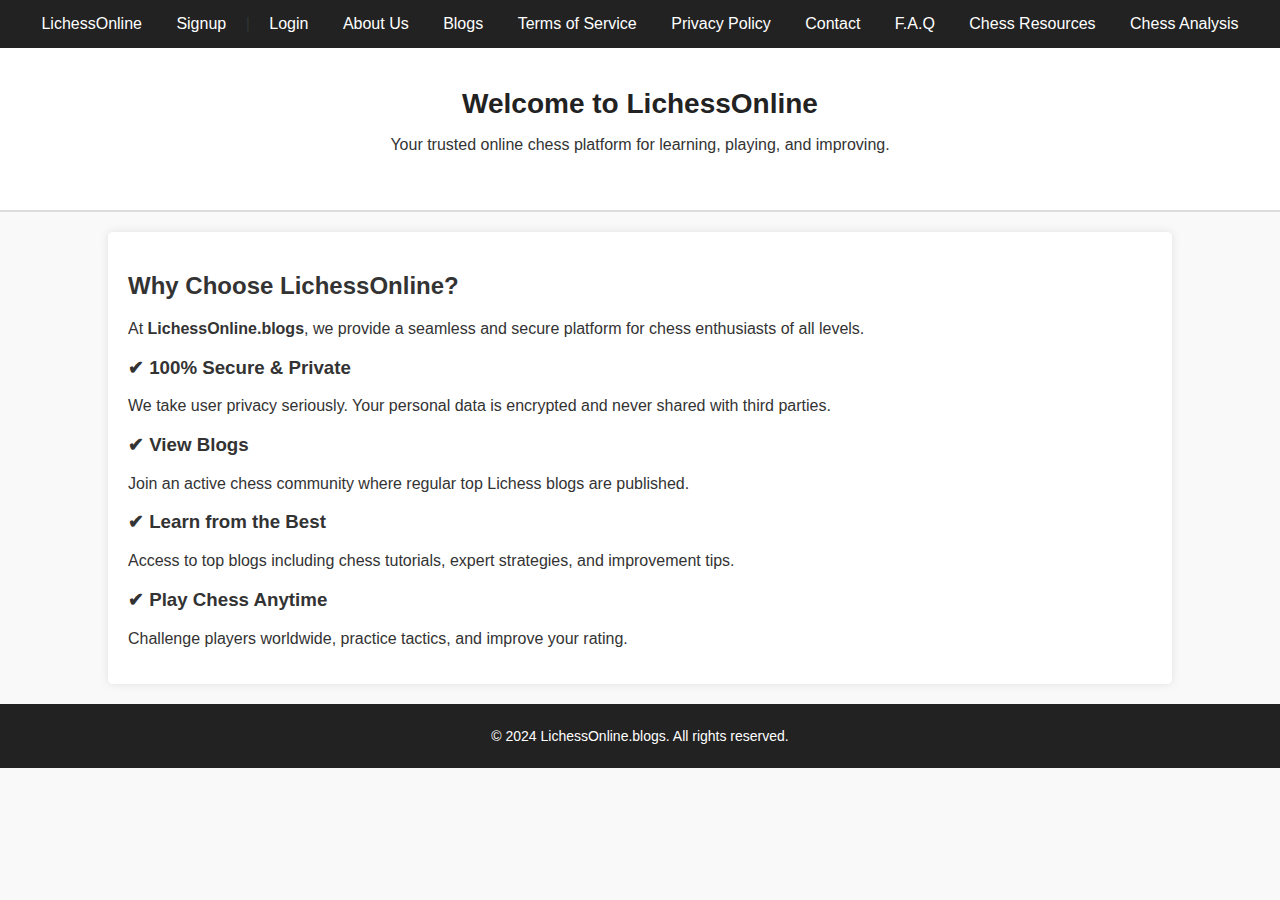
==== index.html @ aa8d7dfb "Update index.html" ====
<!DOCTYPE html>
<html lang="en">
<head>
    <meta charset="UTF-8">
    <meta name="viewport" content="width=device-width, initial-scale=1.0">
    <title>LichessOnline - Play & Learn Chess</title>
    <link rel="stylesheet" href="style.css"> 
</head>
<body>

    <!-- Navigation Bar -->
    <nav>
        <a href="index.html" class="logo">LichessOnline</a>
        <span id="userStatus"></span> 
        <a href="about.html">About Us</a>
        <a href="blogs.html">Blogs</a>
        <a href="terms.html">Terms of Service</a>
        <a href="privacy.html">Privacy Policy</a>
        <a href="contact.html">Contact</a>
        <a href="faq.html">F.A.Q</a>
        <a href="resources.html">Chess Resources</a>
        <a href="chess.html">Chess Analysis</a>
    </nav>

    <!-- Main Content -->
    <header>
        <h1>Welcome to LichessOnline</h1>
        <p>Your trusted online chess platform for learning, playing, and improving.</p>
    </header>

    <section class="content">
        <h2>Why Choose LichessOnline?</h2>
        <p>At <strong>LichessOnline.blogs</strong>, we provide a seamless and secure platform for chess enthusiasts of all levels.</p>

        <h3>✔ 100% Secure & Private</h3>
        <p>We take user privacy seriously. Your personal data is encrypted and never shared with third parties.</p>

        <h3>✔ View Blogs</h3>
        <p>Join an active chess community where regular top Lichess blogs are published.</p>

        <h3>✔ Learn from the Best</h3>
        <p>Access to top blogs including chess tutorials, expert strategies, and improvement tips.</p>

        <h3>✔ Play Chess Anytime</h3>
        <p>Challenge players worldwide, practice tactics, and improve your rating.</p>
    </section>

    <!-- Footer -->
    <footer>
        <p>&copy; 2024 LichessOnline.blogs. All rights reserved.</p>
    </footer>

    <script>
        let username = localStorage.getItem("username");
        let userStatus = document.getElementById("userStatus");

        if (username) {
            userStatus.innerHTML = `<strong>Welcome, ${username}!</strong> 
                                    <button id="deleteAccountBtn">Delete Account</button>`;

            document.getElementById("deleteAccountBtn").addEventListener("click", function() {
                let confirmDelete = confirm("Are you sure you want to delete your account? This action cannot be undone.");
                if (confirmDelete) {
                    localStorage.clear(); // Delete all stored data (history, username, etc.)
                    sessionStorage.clear(); // Clears session storage too (if any)
                    alert("Your account has been deleted.");
                    window.location.href = "signup.html"; // Redirect to signup page
                }
            });

        } else {
            userStatus.innerHTML = `<a href="signup.html">Signup</a> | <a href="login.html">Login</a>`;
        }
    </script>
</body>
</html>
---- style.css ----
/* General Styling */
body {
    font-family: Arial, sans-serif;
    margin: 0;
    padding: 0;
    background-color: #f9f9f9;
    color: #333;
}

/* Navigation Bar */
nav {
    background-color: #222;
    padding: 15px;
    text-align: center;
}

nav a {
    color: white;
    text-decoration: none;
    margin: 0 15px;
    font-size: 16px;
}

nav a:hover {
    text-decoration: underline;
}

/* Header */
header {
    text-align: center;
    padding: 40px 20px;
    background-color: #fff;
    border-bottom: 2px solid #ddd;
}

header h1 {
    margin: 0;
    font-size: 28px;
    color: #222;
}

/* Content Section */
.content {
    width: 80%;
    margin: 20px auto;
    background-color: #fff;
    padding: 20px;
    border-radius: 5px;
    box-shadow: 0 0 10px rgba(0, 0, 0, 0.1);
}

/* Footer */
footer {
    text-align: center;
    padding: 10px;
    background-color: #222;
    color: white;
    font-size: 14px;
}

/* Forms */
form {
    display: flex;
    flex-direction: column;
    width: 50%;
    margin: 20px auto;
}

form label {
    font-weight: bold;
    margin-bottom: 5px;
}

form input {
    padding: 8px;
    margin-bottom: 15px;
    border: 1px solid #ccc;
    border-radius: 4px;
}

form button {
    background-color: #222;
    color: white;
    padding: 10px;
    border: none;
    cursor: pointer;
    border-radius: 4px;
}

form button:hover {
    background-color: #444;
}

/* Logout Button */
#logoutBtn {
    background-color: red;
    color: white;
    border: none;
    padding: 8px 12px;
    cursor: pointer;
    margin-left: 10px;
    border-radius: 4px;
}

#logoutBtn:hover {
    background-color: darkred;
}

/* Responsive Design */
@media (max-width: 768px) {
    .content {
        width: 90%;
    }

    form {
        width: 80%;
    }
}
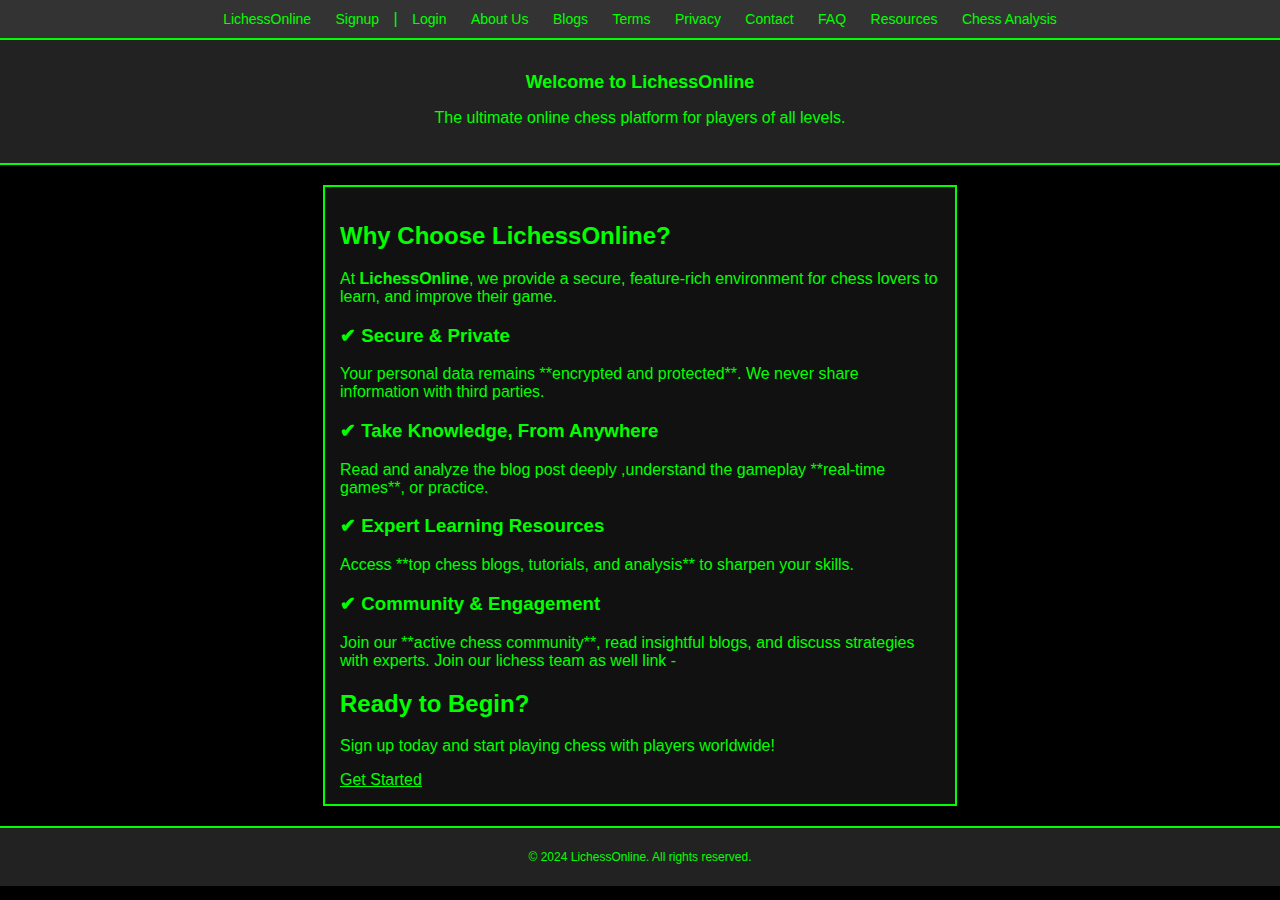
==== commit 87703ccc: "Update index.html" ====
--- a/index.html
+++ b/index.html
@@ -3,7 +3,7 @@
 <head>
     <meta charset="UTF-8">
     <meta name="viewport" content="width=device-width, initial-scale=1.0">
-    <title>LichessOnline - Play & Learn Chess</title>
+    <title>LichessOnline - Play & Improve Chess</title>
     <link rel="stylesheet" href="style.css"> 
 </head>
 <body>
@@ -14,40 +14,54 @@
         <span id="userStatus"></span> 
         <a href="about.html">About Us</a>
         <a href="blogs.html">Blogs</a>
-        <a href="terms.html">Terms of Service</a>
-        <a href="privacy.html">Privacy Policy</a>
+        <a href="terms.html">Terms</a>
+        <a href="privacy.html">Privacy</a>
         <a href="contact.html">Contact</a>
-        <a href="faq.html">F.A.Q</a>
-        <a href="resources.html">Chess Resources</a>
+        <a href="faq.html">FAQ</a>
+        <a href="resources.html">Resources</a>
         <a href="chess.html">Chess Analysis</a>
     </nav>
 
     <!-- Main Content -->
     <header>
         <h1>Welcome to LichessOnline</h1>
-        <p>Your trusted online chess platform for learning, playing, and improving.</p>
+        <p>The ultimate online chess platform for players of all levels.</p>
     </header>
 
     <section class="content">
         <h2>Why Choose LichessOnline?</h2>
-        <p>At <strong>LichessOnline.blogs</strong>, we provide a seamless and secure platform for chess enthusiasts of all levels.</p>
+        <p>At <strong>LichessOnline</strong>, we provide a secure, feature-rich environment for chess lovers to learn, and improve their game.</p>
 
-        <h3>✔ 100% Secure & Private</h3>
-        <p>We take user privacy seriously. Your personal data is encrypted and never shared with third parties.</p>
+        <div class="features">
+            <div class="feature">
+                <h3>✔ Secure & Private</h3>
+                <p>Your personal data remains **encrypted and protected**. We never share information with third parties.</p>
+            </div>
 
-        <h3>✔ View Blogs</h3>
-        <p>Join an active chess community where regular top Lichess blogs are published.</p>
+            <div class="feature">
+                <h3>✔ Take Knowledge, From Anywhere</h3>
+                <p>Read and analyze the blog post deeply ,understand the gameplay **real-time games**, or practice.</p>
+            </div>
 
-        <h3>✔ Learn from the Best</h3>
-        <p>Access to top blogs including chess tutorials, expert strategies, and improvement tips.</p>
+            <div class="feature">
+                <h3>✔ Expert Learning Resources</h3>
+                <p>Access **top chess blogs, tutorials, and analysis** to sharpen your skills.</p>
+            </div>
 
-        <h3>✔ Play Chess Anytime</h3>
-        <p>Challenge players worldwide, practice tactics, and improve your rating.</p>
+            <div class="feature">
+                <h3>✔ Community & Engagement</h3>
+                <p>Join our **active chess community**, read insightful blogs, and discuss strategies with experts. Join our lichess team as well link - </p>
+            </div>
+        </div>
+
+        <h2>Ready to Begin?</h2>
+        <p>Sign up today and start playing chess with players worldwide!</p>
+        <a href="signup.html" class="cta-button">Get Started</a>
     </section>
 
     <!-- Footer -->
     <footer>
-        <p>&copy; 2024 LichessOnline.blogs. All rights reserved.</p>
+        <p>&copy; 2024 LichessOnline. All rights reserved.</p>
     </footer>
 
     <script>
@@ -61,8 +75,8 @@
             document.getElementById("deleteAccountBtn").addEventListener("click", function() {
                 let confirmDelete = confirm("Are you sure you want to delete your account? This action cannot be undone.");
                 if (confirmDelete) {
-                    localStorage.clear(); // Delete all stored data (history, username, etc.)
-                    sessionStorage.clear(); // Clears session storage too (if any)
+                    localStorage.clear(); // Clear user data
+                    sessionStorage.clear(); // Clear session storage
                     alert("Your account has been deleted.");
                     window.location.href = "signup.html"; // Redirect to signup page
                 }
@@ -72,5 +86,6 @@
             userStatus.innerHTML = `<a href="signup.html">Signup</a> | <a href="login.html">Login</a>`;
         }
     </script>
+
 </body>
 </html>
--- a/style.css
+++ b/style.css
@@ -1,24 +1,25 @@
 /* General Styling */
 body {
     font-family: Arial, sans-serif;
+    background-color: #000;
+    color: #00ff00; /* Classic green text */
+    text-align: center;
     margin: 0;
     padding: 0;
-    background-color: #f9f9f9;
-    color: #333;
 }
 
 /* Navigation Bar */
 nav {
-    background-color: #222;
-    padding: 15px;
-    text-align: center;
+    background-color: #333;
+    padding: 10px;
+    border-bottom: 2px solid #00ff00;
 }
 
 nav a {
-    color: white;
+    color: #00ff00;
     text-decoration: none;
-    margin: 0 15px;
-    font-size: 16px;
+    font-size: 14px;
+    margin: 0 10px;
 }
 
 nav a:hover {
@@ -27,92 +28,131 @@
 
 /* Header */
 header {
-    text-align: center;
-    padding: 40px 20px;
-    background-color: #fff;
-    border-bottom: 2px solid #ddd;
+    background-color: #222;
+    padding: 20px;
+    border-bottom: 2px solid #00ff00;
 }
 
 header h1 {
-    margin: 0;
-    font-size: 28px;
-    color: #222;
+    font-size: 18px;
 }
 
 /* Content Section */
 .content {
-    width: 80%;
+    width: 90%;
+    max-width: 600px;
+    background: #111;
+    padding: 15px;
     margin: 20px auto;
-    background-color: #fff;
-    padding: 20px;
-    border-radius: 5px;
-    box-shadow: 0 0 10px rgba(0, 0, 0, 0.1);
+    border: 2px solid #00ff00;
+    text-align: left;
 }
 
 /* Footer */
 footer {
-    text-align: center;
+    background: #222;
     padding: 10px;
-    background-color: #222;
-    color: white;
-    font-size: 14px;
+    font-size: 12px;
+    border-top: 2px solid #00ff00;
 }
 
 /* Forms */
 form {
-    display: flex;
-    flex-direction: column;
-    width: 50%;
+    width: 80%;
+    max-width: 300px;
     margin: 20px auto;
+    text-align: left;
 }
 
 form label {
-    font-weight: bold;
-    margin-bottom: 5px;
+    font-size: 14px;
 }
 
 form input {
-    padding: 8px;
-    margin-bottom: 15px;
-    border: 1px solid #ccc;
-    border-radius: 4px;
+    width: 100%;
+    padding: 5px;
+    border: 1px solid #00ff00;
+    background: #000;
+    color: #00ff00;
 }
 
 form button {
-    background-color: #222;
-    color: white;
-    padding: 10px;
-    border: none;
+    background: #00ff00;
+    color: #000;
+    padding: 5px 10px;
+    border: 2px solid #fff;
     cursor: pointer;
-    border-radius: 4px;
+    font-size: 14px;
+    display: block;
+    margin: 10px auto;
 }
 
 form button:hover {
-    background-color: #444;
+    background: #fff;
+    color: #000;
 }
 
 /* Logout Button */
 #logoutBtn {
-    background-color: red;
+    background: red;
     color: white;
-    border: none;
-    padding: 8px 12px;
+    padding: 5px 10px;
+    border: 2px solid #fff;
     cursor: pointer;
-    margin-left: 10px;
-    border-radius: 4px;
 }
 
 #logoutBtn:hover {
-    background-color: darkred;
+    background: darkred;
+}
+
+/* Simple Table */
+table {
+    width: 90%;
+    max-width: 600px;
+    border-collapse: collapse;
+    margin: 20px auto;
+}
+
+table, th, td {
+    border: 1px solid #00ff00;
+}
+
+th, td {
+    padding: 5px;
+    text-align: left;
+}
+
+/* Links */
+a {
+    color: #00ff00;
+}
+
+a:hover {
+    text-decoration: underline;
+}
+
+/* Retro Button */
+button {
+    font-family: Arial, sans-serif;
+    border: 2px solid #00ff00;
+    background: #000;
+    color: #00ff00;
+    padding: 5px 10px;
+    cursor: pointer;
+}
+
+button:hover {
+    background: #00ff00;
+    color: #000;
 }
 
 /* Responsive Design */
-@media (max-width: 768px) {
+@media (max-width: 600px) {
     .content {
-        width: 90%;
+        width: 95%;
     }
 
     form {
-        width: 80%;
+        width: 90%;
     }
 }
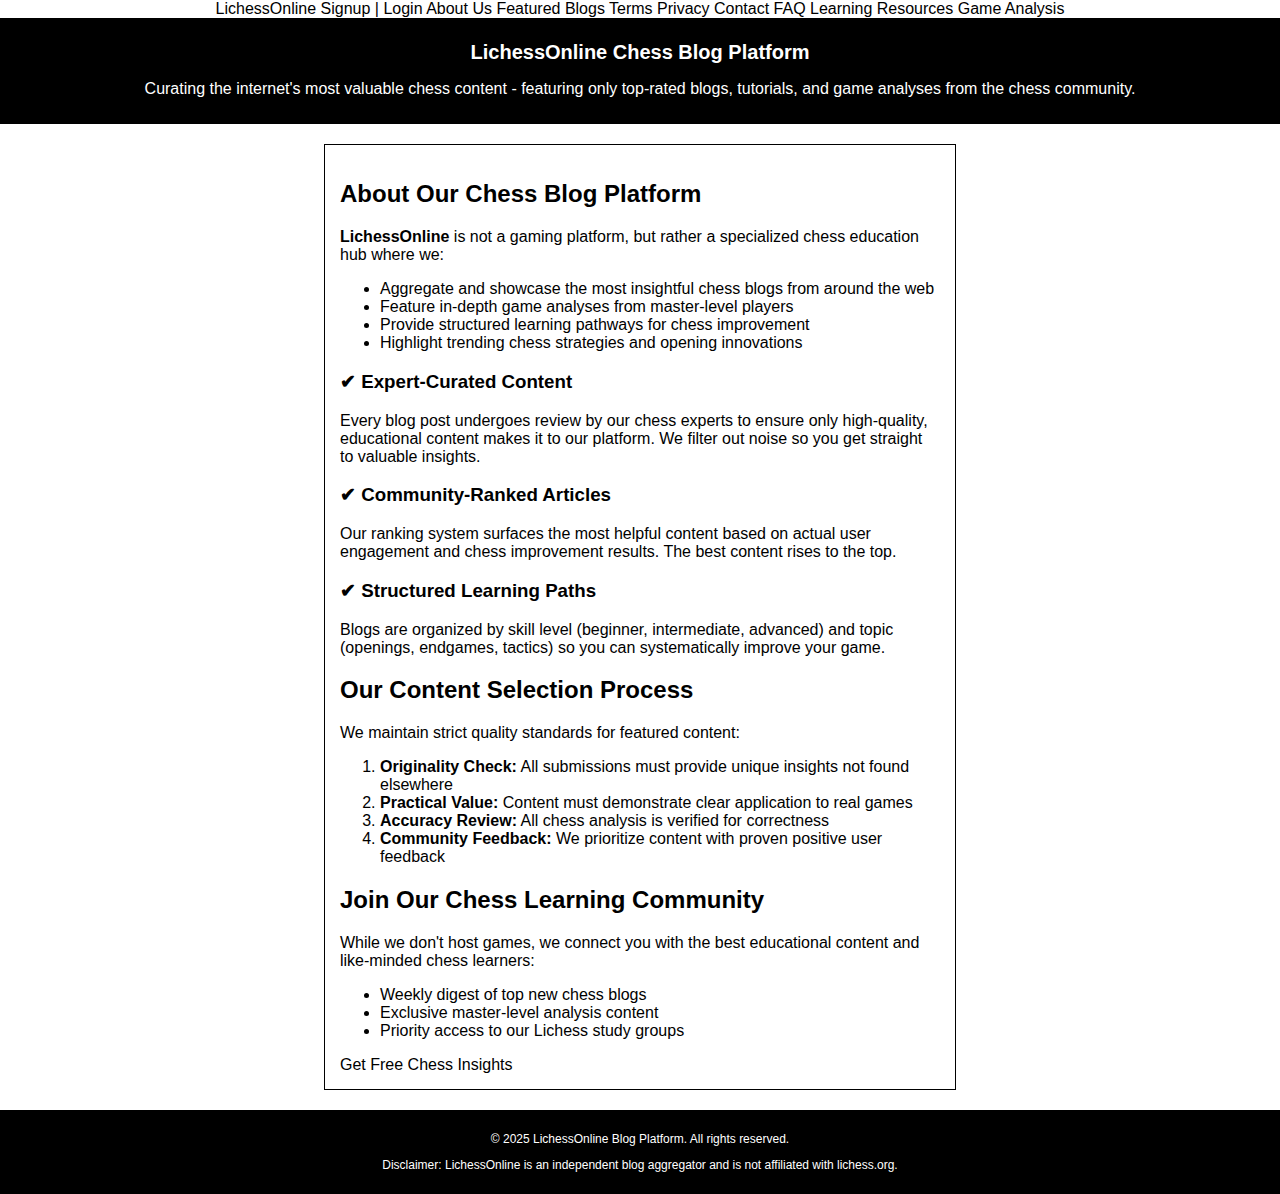
==== commit b5f4de75: "Update index.html" ====
--- a/index.html
+++ b/index.html
@@ -3,8 +3,9 @@
 <head>
     <meta charset="UTF-8">
     <meta name="viewport" content="width=device-width, initial-scale=1.0">
-    <title>LichessOnline - Play & Improve Chess</title>
+    <title>LichessOnline - Premier Chess Blog & Analysis Platform</title>
     <link rel="stylesheet" href="style.css"> 
+    <meta name="description" content="LichessOnline features top-rated chess blogs, game analysis, and educational resources for chess enthusiasts of all levels.">
 </head>
 <body>
 
@@ -13,56 +14,73 @@
         <a href="index.html" class="logo">LichessOnline</a>
         <span id="userStatus"></span> 
         <a href="about.html">About Us</a>
-        <a href="blogs.html">Blogs</a>
+        <a href="blogs.html">Featured Blogs</a>
         <a href="terms.html">Terms</a>
         <a href="privacy.html">Privacy</a>
         <a href="contact.html">Contact</a>
         <a href="faq.html">FAQ</a>
-        <a href="resources.html">Resources</a>
-        <a href="chess.html">Chess Analysis</a>
+        <a href="resources.html">Learning Resources</a>
+        <a href="chess.html">Game Analysis</a>
     </nav>
 
     <!-- Main Content -->
     <header>
-        <h1>Welcome to LichessOnline</h1>
-        <p>The ultimate online chess platform for players of all levels.</p>
+        <h1>LichessOnline Chess Blog Platform</h1>
+        <p>Curating the internet's most valuable chess content - featuring only top-rated blogs, tutorials, and game analyses from the chess community.</p>
     </header>
 
     <section class="content">
-        <h2>Why Choose LichessOnline?</h2>
-        <p>At <strong>LichessOnline</strong>, we provide a secure, feature-rich environment for chess lovers to learn, and improve their game.</p>
+        <h2>About Our Chess Blog Platform</h2>
+        <p><strong>LichessOnline</strong> is not a gaming platform, but rather a specialized chess education hub where we:</p>
+        <ul>
+            <li>Aggregate and showcase the most insightful chess blogs from around the web</li>
+            <li>Feature in-depth game analyses from master-level players</li>
+            <li>Provide structured learning pathways for chess improvement</li>
+            <li>Highlight trending chess strategies and opening innovations</li>
+        </ul>
 
         <div class="features">
             <div class="feature">
-                <h3>✔ Secure & Private</h3>
-                <p>Your personal data remains **encrypted and protected**. We never share information with third parties.</p>
+                <h3>✔ Expert-Curated Content</h3>
+                <p>Every blog post undergoes review by our chess experts to ensure only high-quality, educational content makes it to our platform. We filter out noise so you get straight to valuable insights.</p>
             </div>
 
             <div class="feature">
-                <h3>✔ Take Knowledge, From Anywhere</h3>
-                <p>Read and analyze the blog post deeply ,understand the gameplay **real-time games**, or practice.</p>
+                <h3>✔ Community-Ranked Articles</h3>
+                <p>Our ranking system surfaces the most helpful content based on actual user engagement and chess improvement results. The best content rises to the top.</p>
             </div>
 
             <div class="feature">
-                <h3>✔ Expert Learning Resources</h3>
-                <p>Access **top chess blogs, tutorials, and analysis** to sharpen your skills.</p>
+                <h3>✔ Structured Learning Paths</h3>
+                <p>Blogs are organized by skill level (beginner, intermediate, advanced) and topic (openings, endgames, tactics) so you can systematically improve your game.</p>
             </div>
 
-            <div class="feature">
-                <h3>✔ Community & Engagement</h3>
-                <p>Join our **active chess community**, read insightful blogs, and discuss strategies with experts. Join our lichess team as well link - </p>
-            </div>
-        </div>
+        <h2>Our Content Selection Process</h2>
+        <p>We maintain strict quality standards for featured content:</p>
+        <ol>
+            <li><strong>Originality Check:</strong> All submissions must provide unique insights not found elsewhere</li>
+            <li><strong>Practical Value:</strong> Content must demonstrate clear application to real games</li>
+            <li><strong>Accuracy Review:</strong> All chess analysis is verified for correctness</li>
+            <li><strong>Community Feedback:</strong> We prioritize content with proven positive user feedback</li>
+        </ol>
 
-        <h2>Ready to Begin?</h2>
-        <p>Sign up today and start playing chess with players worldwide!</p>
-        <a href="signup.html" class="cta-button">Get Started</a>
+        <h2>Join Our Chess Learning Community</h2>
+        <p>While we don't host games, we connect you with the best educational content and like-minded chess learners:</p>
+        <ul>
+            <li>Weekly digest of top new chess blogs</li>
+            <li>Exclusive master-level analysis content</li>
+            <li>Priority access to our Lichess study groups</li>
+        </ul>
+        <a href="signup.html" class="cta-button">Get Free Chess Insights</a>
     </section>
 
     <!-- Footer -->
     <footer>
-        <p>&copy; 2024 LichessOnline. All rights reserved.</p>
+        <p>&copy; 2025 LichessOnline Blog Platform. All rights reserved.</p>
+        <p>Disclaimer: LichessOnline is an independent blog aggregator and is not affiliated with lichess.org.</p>
     </footer>
+</body>
+</html>
 
     <script>
         let username = localStorage.getItem("username");
--- a/style.css
+++ b/style.css
@@ -1,59 +1,32 @@
 /* General Styling */
 body {
     font-family: Arial, sans-serif;
-    background-color: #000;
-    color: #00ff00; /* Classic green text */
+    background-color: #fff;
+    color: #000;
     text-align: center;
     margin: 0;
     padding: 0;
 }
 
-/* Navigation Bar */
-nav {
-    background-color: #333;
-    padding: 10px;
-    border-bottom: 2px solid #00ff00;
-}
-
-nav a {
-    color: #00ff00;
-    text-decoration: none;
-    font-size: 14px;
-    margin: 0 10px;
-}
-
-nav a:hover {
-    text-decoration: underline;
-}
-
 /* Header */
 header {
-    background-color: #222;
-    padding: 20px;
-    border-bottom: 2px solid #00ff00;
+    background-color: #000;
+    color: #fff;
+    padding: 10px;
 }
 
 header h1 {
-    font-size: 18px;
+    font-size: 20px;
 }
 
 /* Content Section */
 .content {
     width: 90%;
     max-width: 600px;
-    background: #111;
     padding: 15px;
     margin: 20px auto;
-    border: 2px solid #00ff00;
+    border: 1px solid #000;
     text-align: left;
-}
-
-/* Footer */
-footer {
-    background: #222;
-    padding: 10px;
-    font-size: 12px;
-    border-top: 2px solid #00ff00;
 }
 
 /* Forms */
@@ -62,50 +35,38 @@
     max-width: 300px;
     margin: 20px auto;
     text-align: left;
+    padding: 10px;
+    border: 1px solid #000;
 }
 
 form label {
     font-size: 14px;
+    display: block;
+    margin-bottom: 5px;
 }
 
 form input {
     width: 100%;
     padding: 5px;
-    border: 1px solid #00ff00;
-    background: #000;
-    color: #00ff00;
+    border: 1px solid #000;
+    margin-bottom: 10px;
 }
 
 form button {
-    background: #00ff00;
-    color: #000;
-    padding: 5px 10px;
-    border: 2px solid #fff;
+    background: #000;
+    color: #fff;
+    padding: 5px;
+    border: none;
     cursor: pointer;
-    font-size: 14px;
     display: block;
     margin: 10px auto;
 }
 
 form button:hover {
-    background: #fff;
-    color: #000;
+    background: #555;
 }
 
-/* Logout Button */
-#logoutBtn {
-    background: red;
-    color: white;
-    padding: 5px 10px;
-    border: 2px solid #fff;
-    cursor: pointer;
-}
-
-#logoutBtn:hover {
-    background: darkred;
-}
-
-/* Simple Table */
+/* Tables */
 table {
     width: 90%;
     max-width: 600px;
@@ -114,45 +75,68 @@
 }
 
 table, th, td {
-    border: 1px solid #00ff00;
+    border: 1px solid #000;
 }
 
 th, td {
     padding: 5px;
     text-align: left;
+    font-size: 14px;
 }
 
 /* Links */
 a {
-    color: #00ff00;
+    color: #000;
+    text-decoration: none;
 }
 
 a:hover {
     text-decoration: underline;
 }
 
-/* Retro Button */
+/* Footer */
+footer {
+    background: #000;
+    color: #fff;
+    padding: 10px;
+    font-size: 12px;
+}
+
+/* Buttons */
 button {
-    font-family: Arial, sans-serif;
-    border: 2px solid #00ff00;
+    border: 1px solid #000;
     background: #000;
-    color: #00ff00;
-    padding: 5px 10px;
+    color: #fff;
+    padding: 5px;
     cursor: pointer;
 }
 
 button:hover {
-    background: #00ff00;
-    color: #000;
+    background: #555;
 }
 
 /* Responsive Design */
-@media (max-width: 600px) {
-    .content {
+@media (max-width: 768px) {
+    .content, form, table {
         width: 95%;
+    }
+}
+
+@media (max-width: 480px) {
+    header h1 {
+        font-size: 18px;
     }
 
     form {
-        width: 90%;
+        width: 100%;
+        max-width: 250px;
+    }
+
+    table {
+        width: 100%;
+    }
+
+    th, td {
+        font-size: 12px;
     }
 }
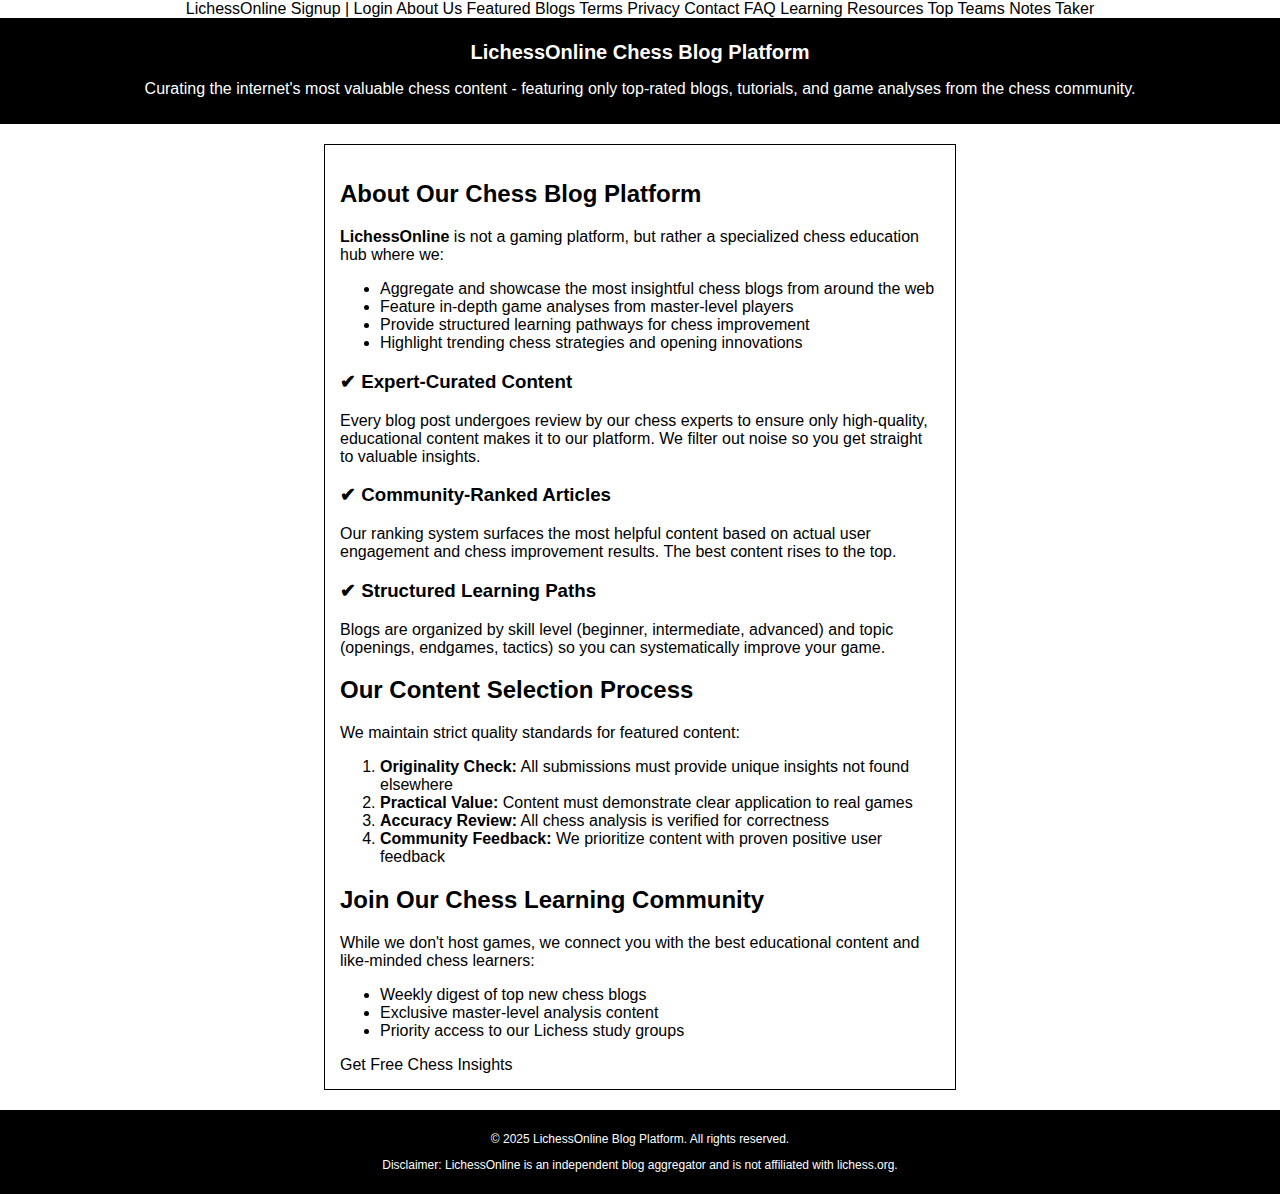
==== commit f8c0ac4e: "Update index.html" ====
--- a/index.html
+++ b/index.html
@@ -20,7 +20,8 @@
         <a href="contact.html">Contact</a>
         <a href="faq.html">FAQ</a>
         <a href="resources.html">Learning Resources</a>
-        <a href="chess.html">Game Analysis</a>
+        <a href="teams.html">Top Teams</a>
+        <a href="notes.html">Notes Taker</a>
     </nav>
 
     <!-- Main Content -->
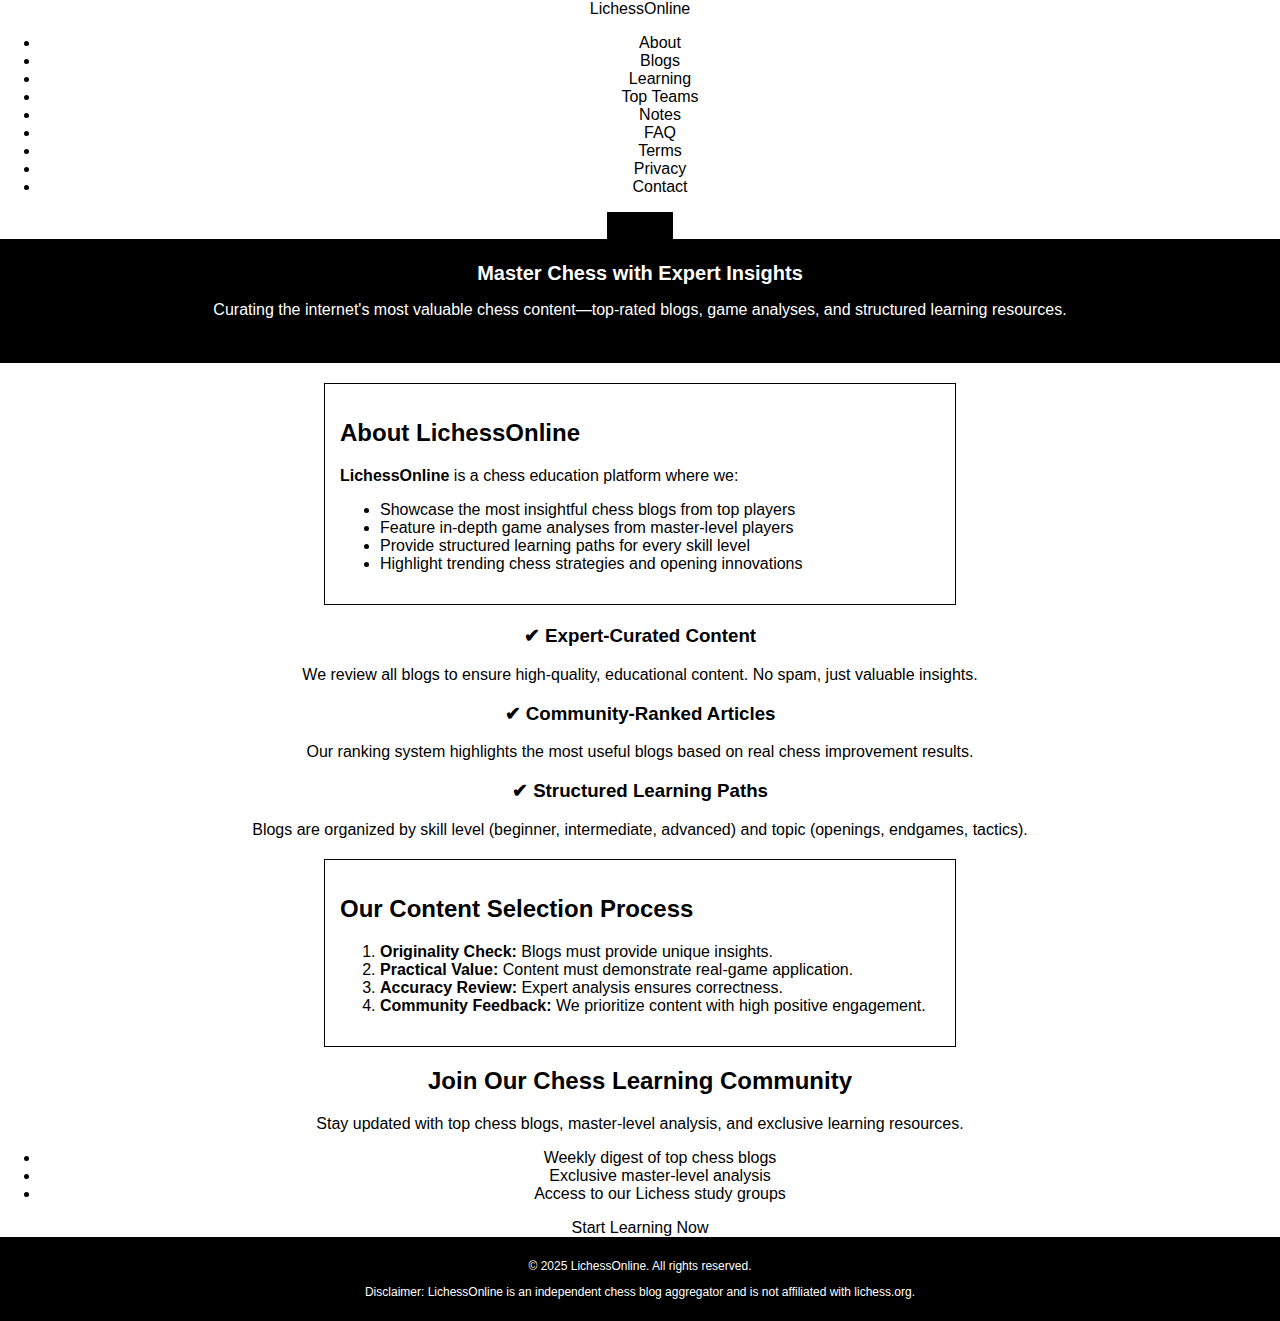
==== commit 56f272ec: "Update index.html" ====
--- a/index.html
+++ b/index.html
@@ -10,76 +10,88 @@
 <body>
 
     <!-- Navigation Bar -->
-    <nav>
-        <a href="index.html" class="logo">LichessOnline</a>
-        <span id="userStatus"></span> 
-        <a href="about.html">About Us</a>
-        <a href="blogs.html">Featured Blogs</a>
-        <a href="terms.html">Terms</a>
-        <a href="privacy.html">Privacy</a>
-        <a href="contact.html">Contact</a>
-        <a href="faq.html">FAQ</a>
-        <a href="resources.html">Learning Resources</a>
-        <a href="teams.html">Top Teams</a>
-        <a href="notes.html">Notes Taker</a>
+    <nav class="navbar">
+        <div class="logo"><a href="index.html">LichessOnline</a></div>
+        <ul class="nav-links">
+            <li><a href="about.html">About</a></li>
+            <li><a href="blogs.html">Blogs</a></li>
+            <li><a href="resources.html">Learning</a></li>
+            <li><a href="teams.html">Top Teams</a></li>
+            <li><a href="notes.html">Notes</a></li>
+            <li><a href="faq.html">FAQ</a></li>
+            <li><a href="terms.html">Terms</a></li>
+            <li><a href="privacy.html">Privacy</a></li>
+            <li><a href="contact.html">Contact</a></li>
+        </ul>
+        <button class="cta-button"><a href="signup.html">Join Now</a></button>
     </nav>
 
-    <!-- Main Content -->
-    <header>
-        <h1>LichessOnline Chess Blog Platform</h1>
-        <p>Curating the internet's most valuable chess content - featuring only top-rated blogs, tutorials, and game analyses from the chess community.</p>
+    <!-- Hero Section -->
+    <header class="hero">
+        <h1>Master Chess with Expert Insights</h1>
+        <p>Curating the internet's most valuable chess content—top-rated blogs, game analyses, and structured learning resources.</p>
+        <a href="signup.html" class="cta-button">Get Free Chess Insights</a>
     </header>
 
+    <!-- Main Content -->
     <section class="content">
-        <h2>About Our Chess Blog Platform</h2>
-        <p><strong>LichessOnline</strong> is not a gaming platform, but rather a specialized chess education hub where we:</p>
+        <h2>About LichessOnline</h2>
+        <p><strong>LichessOnline</strong> is a chess education platform where we:</p>
         <ul>
-            <li>Aggregate and showcase the most insightful chess blogs from around the web</li>
+            <li>Showcase the most insightful chess blogs from top players</li>
             <li>Feature in-depth game analyses from master-level players</li>
-            <li>Provide structured learning pathways for chess improvement</li>
+            <li>Provide structured learning paths for every skill level</li>
             <li>Highlight trending chess strategies and opening innovations</li>
         </ul>
+    </section>
 
-        <div class="features">
-            <div class="feature">
-                <h3>✔ Expert-Curated Content</h3>
-                <p>Every blog post undergoes review by our chess experts to ensure only high-quality, educational content makes it to our platform. We filter out noise so you get straight to valuable insights.</p>
-            </div>
+    <!-- Features Section -->
+    <section class="features">
+        <div class="feature">
+            <h3>✔ Expert-Curated Content</h3>
+            <p>We review all blogs to ensure high-quality, educational content. No spam, just valuable insights.</p>
+        </div>
 
-            <div class="feature">
-                <h3>✔ Community-Ranked Articles</h3>
-                <p>Our ranking system surfaces the most helpful content based on actual user engagement and chess improvement results. The best content rises to the top.</p>
-            </div>
+        <div class="feature">
+            <h3>✔ Community-Ranked Articles</h3>
+            <p>Our ranking system highlights the most useful blogs based on real chess improvement results.</p>
+        </div>
 
-            <div class="feature">
-                <h3>✔ Structured Learning Paths</h3>
-                <p>Blogs are organized by skill level (beginner, intermediate, advanced) and topic (openings, endgames, tactics) so you can systematically improve your game.</p>
-            </div>
+        <div class="feature">
+            <h3>✔ Structured Learning Paths</h3>
+            <p>Blogs are organized by skill level (beginner, intermediate, advanced) and topic (openings, endgames, tactics).</p>
+        </div>
+    </section>
 
+    <!-- Content Selection Process -->
+    <section class="content">
         <h2>Our Content Selection Process</h2>
-        <p>We maintain strict quality standards for featured content:</p>
         <ol>
-            <li><strong>Originality Check:</strong> All submissions must provide unique insights not found elsewhere</li>
-            <li><strong>Practical Value:</strong> Content must demonstrate clear application to real games</li>
-            <li><strong>Accuracy Review:</strong> All chess analysis is verified for correctness</li>
-            <li><strong>Community Feedback:</strong> We prioritize content with proven positive user feedback</li>
+            <li><strong>Originality Check:</strong> Blogs must provide unique insights.</li>
+            <li><strong>Practical Value:</strong> Content must demonstrate real-game application.</li>
+            <li><strong>Accuracy Review:</strong> Expert analysis ensures correctness.</li>
+            <li><strong>Community Feedback:</strong> We prioritize content with high positive engagement.</li>
         </ol>
+    </section>
 
+    <!-- Join Section -->
+    <section class="join">
         <h2>Join Our Chess Learning Community</h2>
-        <p>While we don't host games, we connect you with the best educational content and like-minded chess learners:</p>
+        <p>Stay updated with top chess blogs, master-level analysis, and exclusive learning resources.</p>
         <ul>
-            <li>Weekly digest of top new chess blogs</li>
-            <li>Exclusive master-level analysis content</li>
-            <li>Priority access to our Lichess study groups</li>
+            <li>Weekly digest of top chess blogs</li>
+            <li>Exclusive master-level analysis</li>
+            <li>Access to our Lichess study groups</li>
         </ul>
-        <a href="signup.html" class="cta-button">Get Free Chess Insights</a>
+        <a href="signup.html" class="cta-button">Start Learning Now</a>
     </section>
 
     <!-- Footer -->
     <footer>
-        <p>&copy; 2025 LichessOnline Blog Platform. All rights reserved.</p>
-        <p>Disclaimer: LichessOnline is an independent blog aggregator and is not affiliated with lichess.org.</p>
+        <p>&copy; 2025 LichessOnline. All rights reserved.</p>
+        <p>Disclaimer: LichessOnline is an independent chess blog aggregator and is not affiliated with lichess.org.</p>
     </footer>
+
 </body>
 </html>
 
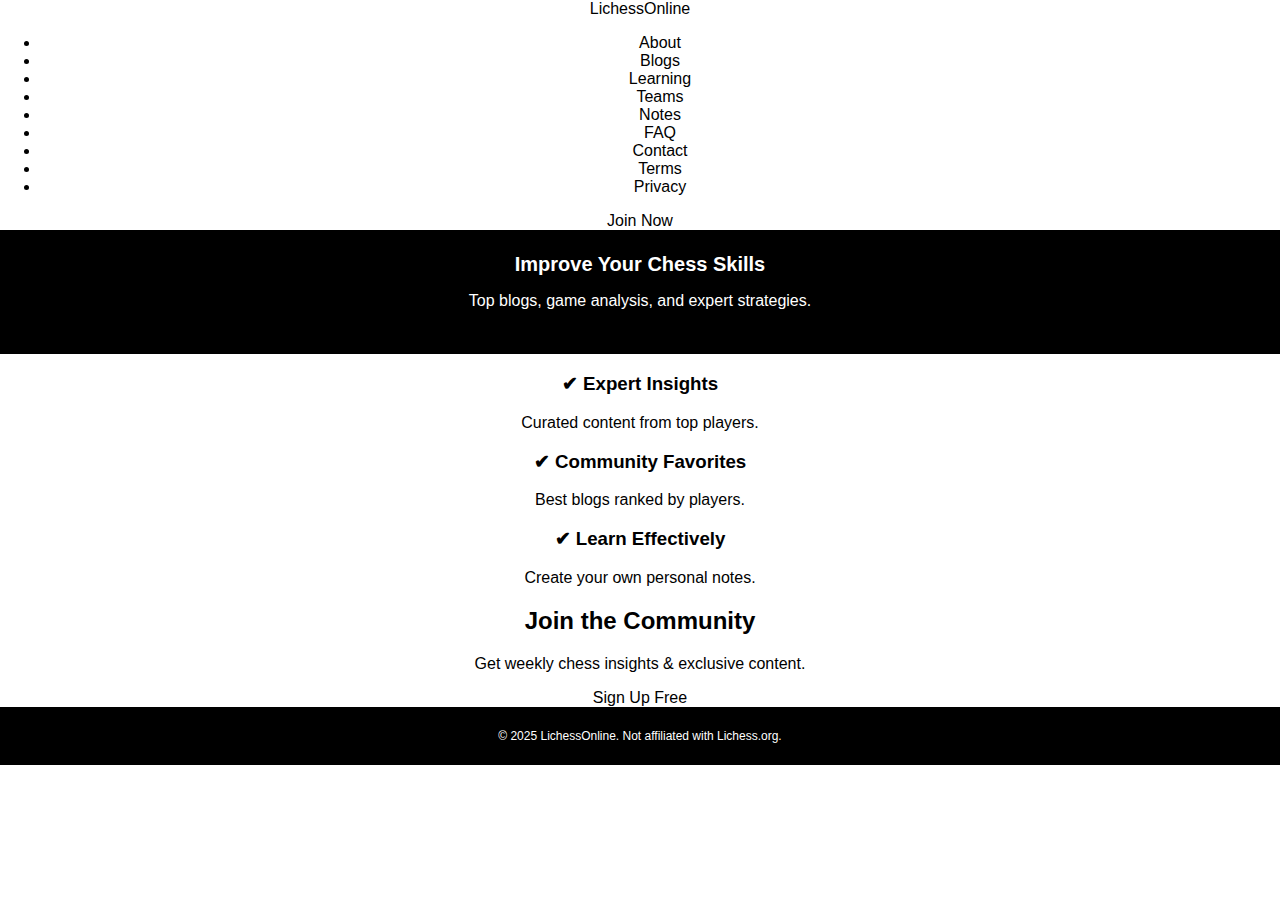
==== commit 32a815cd: "Update index.html" ====
--- a/index.html
+++ b/index.html
@@ -3,9 +3,8 @@
 <head>
     <meta charset="UTF-8">
     <meta name="viewport" content="width=device-width, initial-scale=1.0">
-    <title>LichessOnline - Premier Chess Blog & Analysis Platform</title>
-    <link rel="stylesheet" href="style.css"> 
-    <meta name="description" content="LichessOnline features top-rated chess blogs, game analysis, and educational resources for chess enthusiasts of all levels.">
+    <title>LichessOnline - Chess Blogs & Analysis</title>
+    <link rel="stylesheet" href="style.css">
 </head>
 <body>
 
@@ -16,80 +15,49 @@
             <li><a href="about.html">About</a></li>
             <li><a href="blogs.html">Blogs</a></li>
             <li><a href="resources.html">Learning</a></li>
-            <li><a href="teams.html">Top Teams</a></li>
+            <li><a href="teams.html">Teams</a></li>
             <li><a href="notes.html">Notes</a></li>
             <li><a href="faq.html">FAQ</a></li>
+            <li><a href="contact.html">Contact</a></li>
             <li><a href="terms.html">Terms</a></li>
             <li><a href="privacy.html">Privacy</a></li>
-            <li><a href="contact.html">Contact</a></li>
         </ul>
-        <button class="cta-button"><a href="signup.html">Join Now</a></button>
+        <a href="signup.html" class="cta-button">Join Now</a>
     </nav>
 
     <!-- Hero Section -->
     <header class="hero">
-        <h1>Master Chess with Expert Insights</h1>
-        <p>Curating the internet's most valuable chess content—top-rated blogs, game analyses, and structured learning resources.</p>
-        <a href="signup.html" class="cta-button">Get Free Chess Insights</a>
+        <h1>Improve Your Chess Skills</h1>
+        <p>Top blogs, game analysis, and expert strategies.</p>
+        <a href="signup.html" class="cta-button">Start Learning</a>
     </header>
-
-    <!-- Main Content -->
-    <section class="content">
-        <h2>About LichessOnline</h2>
-        <p><strong>LichessOnline</strong> is a chess education platform where we:</p>
-        <ul>
-            <li>Showcase the most insightful chess blogs from top players</li>
-            <li>Feature in-depth game analyses from master-level players</li>
-            <li>Provide structured learning paths for every skill level</li>
-            <li>Highlight trending chess strategies and opening innovations</li>
-        </ul>
-    </section>
 
     <!-- Features Section -->
     <section class="features">
         <div class="feature">
-            <h3>✔ Expert-Curated Content</h3>
-            <p>We review all blogs to ensure high-quality, educational content. No spam, just valuable insights.</p>
+            <h3>✔ Expert Insights</h3>
+            <p>Curated content from top players.</p>
         </div>
-
         <div class="feature">
-            <h3>✔ Community-Ranked Articles</h3>
-            <p>Our ranking system highlights the most useful blogs based on real chess improvement results.</p>
+            <h3>✔ Community Favorites</h3>
+            <p>Best blogs ranked by players.</p>
         </div>
-
         <div class="feature">
-            <h3>✔ Structured Learning Paths</h3>
-            <p>Blogs are organized by skill level (beginner, intermediate, advanced) and topic (openings, endgames, tactics).</p>
+            <h3>✔ Learn Effectively</h3>
+            <p>Create your own personal notes.</p>
         </div>
-    </section>
-
-    <!-- Content Selection Process -->
-    <section class="content">
-        <h2>Our Content Selection Process</h2>
-        <ol>
-            <li><strong>Originality Check:</strong> Blogs must provide unique insights.</li>
-            <li><strong>Practical Value:</strong> Content must demonstrate real-game application.</li>
-            <li><strong>Accuracy Review:</strong> Expert analysis ensures correctness.</li>
-            <li><strong>Community Feedback:</strong> We prioritize content with high positive engagement.</li>
-        </ol>
     </section>
 
     <!-- Join Section -->
     <section class="join">
-        <h2>Join Our Chess Learning Community</h2>
-        <p>Stay updated with top chess blogs, master-level analysis, and exclusive learning resources.</p>
-        <ul>
-            <li>Weekly digest of top chess blogs</li>
-            <li>Exclusive master-level analysis</li>
-            <li>Access to our Lichess study groups</li>
-        </ul>
-        <a href="signup.html" class="cta-button">Start Learning Now</a>
+        <h2>Join the Community</h2>
+        <p>Get weekly chess insights & exclusive content.</p>
+        <a href="signup.html" class="cta-button">Sign Up Free</a>
     </section>
 
     <!-- Footer -->
     <footer>
-        <p>&copy; 2025 LichessOnline. All rights reserved.</p>
-        <p>Disclaimer: LichessOnline is an independent chess blog aggregator and is not affiliated with lichess.org.</p>
+        <p>&copy; 2025 LichessOnline. Not affiliated with Lichess.org.</p>
     </footer>
 
 </body>
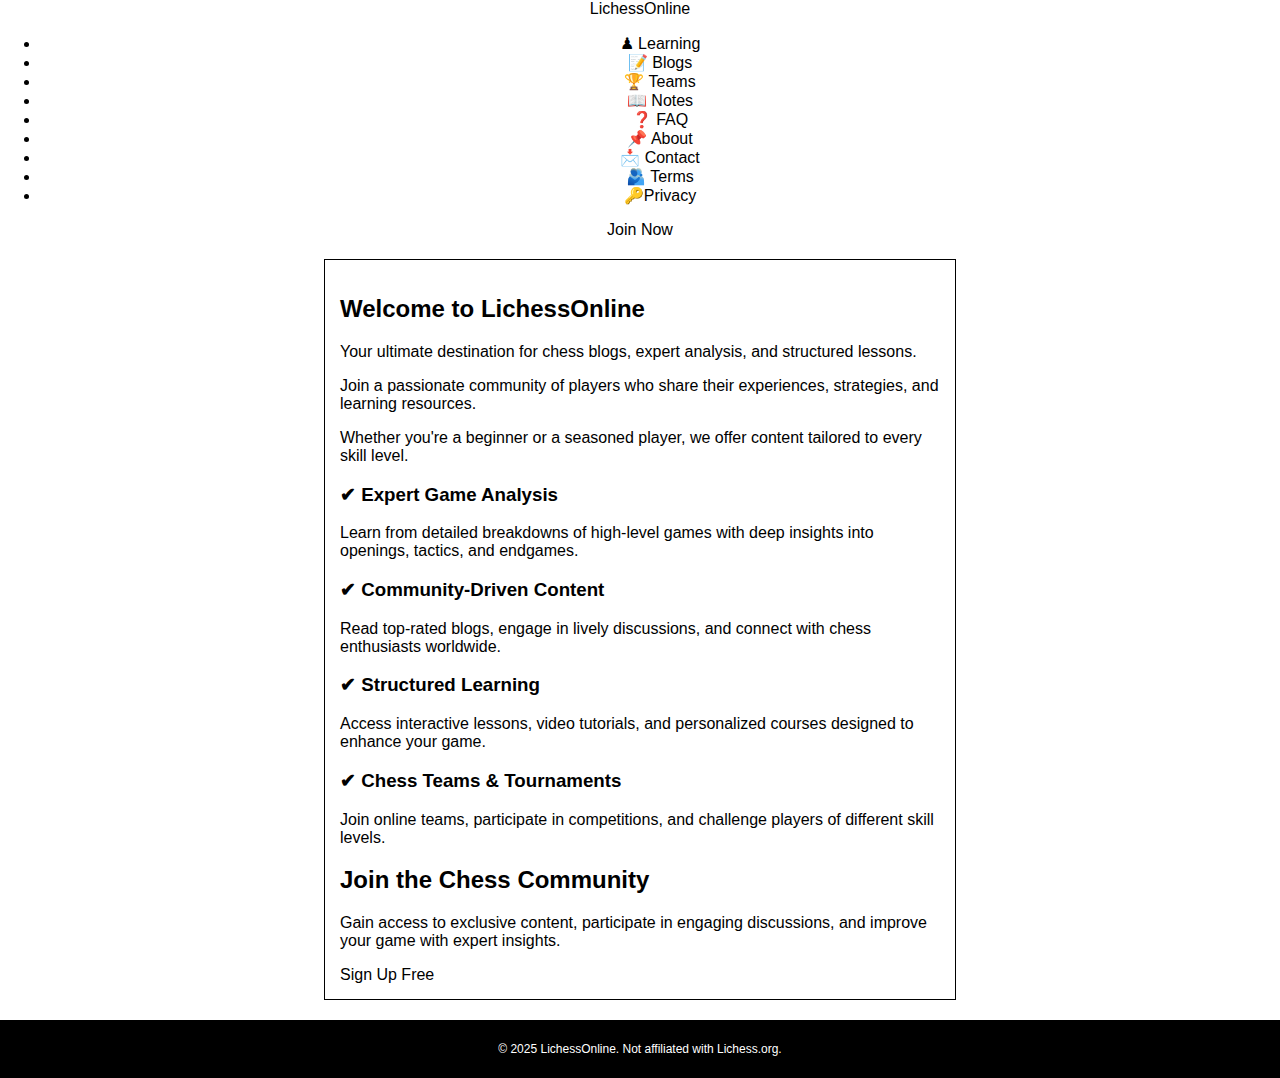
==== commit 2b186570: "Update index.html" ====
--- a/index.html
+++ b/index.html
@@ -8,57 +8,65 @@
 </head>
 <body>
 
-    <!-- Navigation Bar -->
-    <nav class="navbar">
-        <div class="logo"><a href="index.html">LichessOnline</a></div>
-        <ul class="nav-links">
-            <li><a href="about.html">About</a></li>
-            <li><a href="blogs.html">Blogs</a></li>
-            <li><a href="resources.html">Learning</a></li>
-            <li><a href="teams.html">Teams</a></li>
-            <li><a href="notes.html">Notes</a></li>
-            <li><a href="faq.html">FAQ</a></li>
-            <li><a href="contact.html">Contact</a></li>
-            <li><a href="terms.html">Terms</a></li>
-            <li><a href="privacy.html">Privacy</a></li>
-        </ul>
-        <a href="signup.html" class="cta-button">Join Now</a>
-    </nav>
+<!-- Sidebar Navigation -->
+<aside class="sidebar">
+    <div class="logo"><a href="index.html">LichessOnline</a></div>
+    <ul class="nav-links">
+        <li><a href="resources.html">♟ Learning</a></li>
+        <li><a href="blogs.html">📝 Blogs</a></li>
+        <li><a href="teams.html">🏆 Teams</a></li>
+        <li><a href="notes.html">📖 Notes</a></li>
+        <li><a href="faq.html">❓ FAQ</a></li>
+        <li><a href="about.html">📌 About</a></li>
+        <li><a href="contact.html">📩 Contact</a></li>
+        <li><a href="terms.html">🫂 Terms</a></li>
+        <li><a href="privacy.html">🔑Privacy</a></li>
+    </ul>
+    <a href="signup.html" class="cta-button">Join Now</a>
+</aside>
 
-    <!-- Hero Section -->
-    <header class="hero">
-        <h1>Improve Your Chess Skills</h1>
-        <p>Top blogs, game analysis, and expert strategies.</p>
-        <a href="signup.html" class="cta-button">Start Learning</a>
-    </header>
+<!-- Main Content -->
+<main class="content">
+    <!-- Description Section -->
+    <section class="description">
+        <h2>Welcome to LichessOnline</h2>
+        <p>Your ultimate destination for chess blogs, expert analysis, and structured lessons.</p>
+        <p>Join a passionate community of players who share their experiences, strategies, and learning resources.</p>
+        <p>Whether you're a beginner or a seasoned player, we offer content tailored to every skill level.</p>
+    </section>
 
     <!-- Features Section -->
     <section class="features">
         <div class="feature">
-            <h3>✔ Expert Insights</h3>
-            <p>Curated content from top players.</p>
+            <h3>✔ Expert Game Analysis</h3>
+            <p>Learn from detailed breakdowns of high-level games with deep insights into openings, tactics, and endgames.</p>
         </div>
         <div class="feature">
-            <h3>✔ Community Favorites</h3>
-            <p>Best blogs ranked by players.</p>
+            <h3>✔ Community-Driven Content</h3>
+            <p>Read top-rated blogs, engage in lively discussions, and connect with chess enthusiasts worldwide.</p>
         </div>
         <div class="feature">
-            <h3>✔ Learn Effectively</h3>
-            <p>Create your own personal notes.</p>
+            <h3>✔ Structured Learning</h3>
+            <p>Access interactive lessons, video tutorials, and personalized courses designed to enhance your game.</p>
+        </div>
+        <div class="feature">
+            <h3>✔ Chess Teams & Tournaments</h3>
+            <p>Join online teams, participate in competitions, and challenge players of different skill levels.</p>
         </div>
     </section>
 
     <!-- Join Section -->
     <section class="join">
-        <h2>Join the Community</h2>
-        <p>Get weekly chess insights & exclusive content.</p>
+        <h2>Join the Chess Community</h2>
+        <p>Gain access to exclusive content, participate in engaging discussions, and improve your game with expert insights.</p>
         <a href="signup.html" class="cta-button">Sign Up Free</a>
     </section>
+</main>
 
-    <!-- Footer -->
-    <footer>
-        <p>&copy; 2025 LichessOnline. Not affiliated with Lichess.org.</p>
-    </footer>
+<!-- Footer -->
+<footer>
+    <p>&copy; 2025 LichessOnline. Not affiliated with Lichess.org.</p>
+</footer>
 
 </body>
 </html>
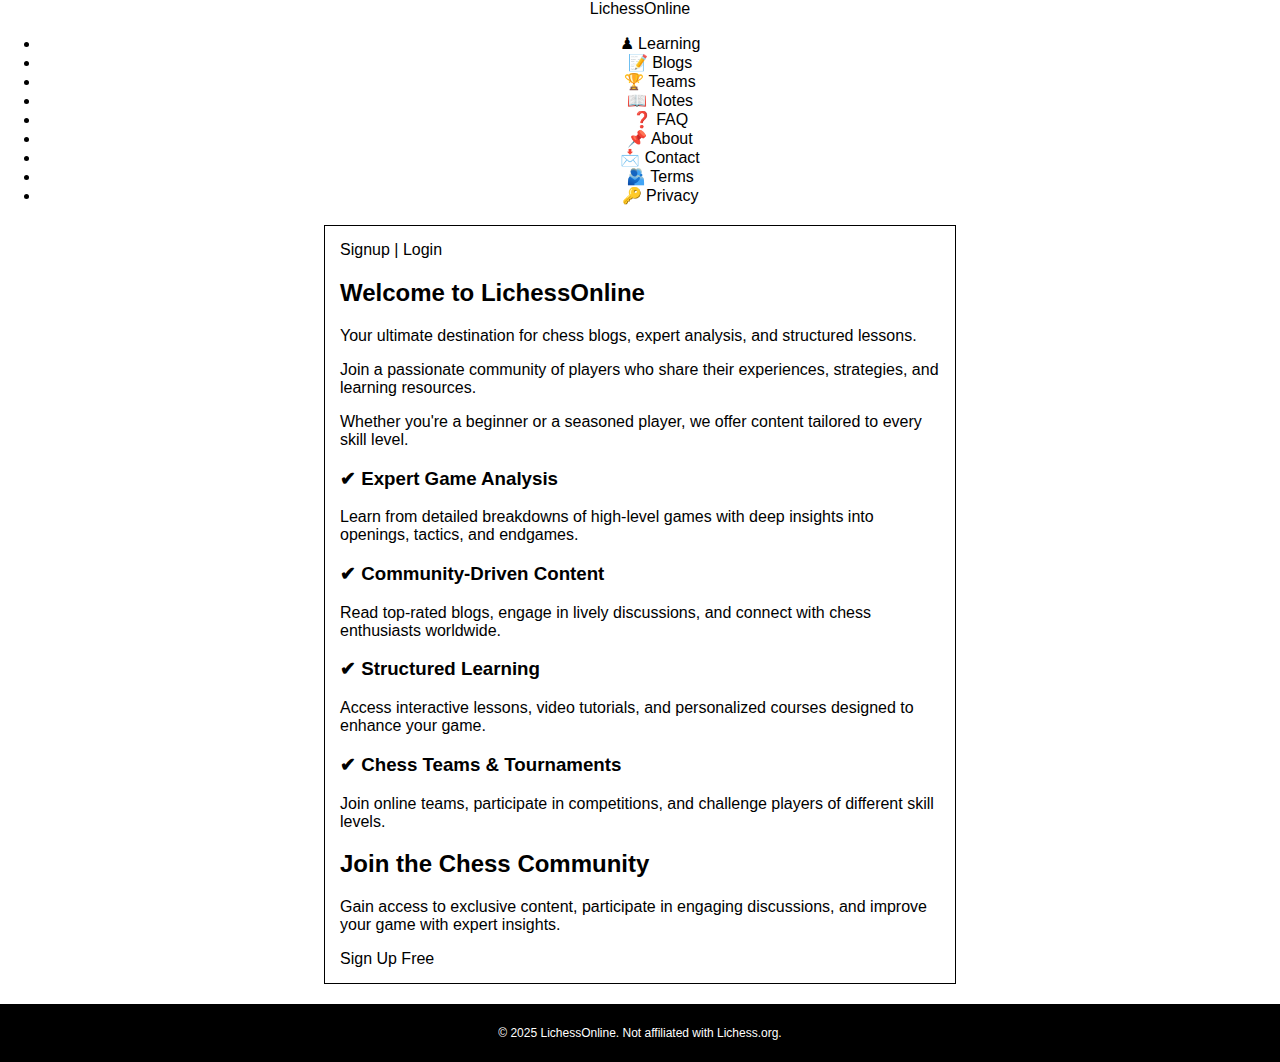
==== commit e93e684f: "Update index.html" ====
--- a/index.html
+++ b/index.html
@@ -20,13 +20,17 @@
         <li><a href="about.html">📌 About</a></li>
         <li><a href="contact.html">📩 Contact</a></li>
         <li><a href="terms.html">🫂 Terms</a></li>
-        <li><a href="privacy.html">🔑Privacy</a></li>
+        <li><a href="privacy.html">🔑 Privacy</a></li>
     </ul>
-    <a href="signup.html" class="cta-button">Join Now</a>
 </aside>
 
 <!-- Main Content -->
 <main class="content">
+    <!-- User Status -->
+    <div class="user-status">
+        <span id="userStatus"></span>
+    </div>
+
     <!-- Description Section -->
     <section class="description">
         <h2>Welcome to LichessOnline</h2>
@@ -68,31 +72,36 @@
     <p>&copy; 2025 LichessOnline. Not affiliated with Lichess.org.</p>
 </footer>
 
-</body>
-</html>
-
-    <script>
+<!-- JavaScript for User Authentication -->
+<script>
+    document.addEventListener("DOMContentLoaded", function () {
         let username = localStorage.getItem("username");
         let userStatus = document.getElementById("userStatus");
 
         if (username) {
             userStatus.innerHTML = `<strong>Welcome, ${username}!</strong> 
+                                    <button id="logoutBtn">Logout</button>
                                     <button id="deleteAccountBtn">Delete Account</button>`;
 
-            document.getElementById("deleteAccountBtn").addEventListener("click", function() {
+            document.getElementById("logoutBtn").addEventListener("click", function () {
+                localStorage.removeItem("username"); // Remove username from local storage
+                alert("You have logged out.");
+                window.location.reload(); // Reload the page to reflect changes
+            });
+
+            document.getElementById("deleteAccountBtn").addEventListener("click", function () {
                 let confirmDelete = confirm("Are you sure you want to delete your account? This action cannot be undone.");
                 if (confirmDelete) {
-                    localStorage.clear(); // Clear user data
-                    sessionStorage.clear(); // Clear session storage
+                    localStorage.clear(); // Clear all user data
                     alert("Your account has been deleted.");
                     window.location.href = "signup.html"; // Redirect to signup page
                 }
             });
-
         } else {
             userStatus.innerHTML = `<a href="signup.html">Signup</a> | <a href="login.html">Login</a>`;
         }
-    </script>
+    });
+</script>
 
 </body>
 </html>
